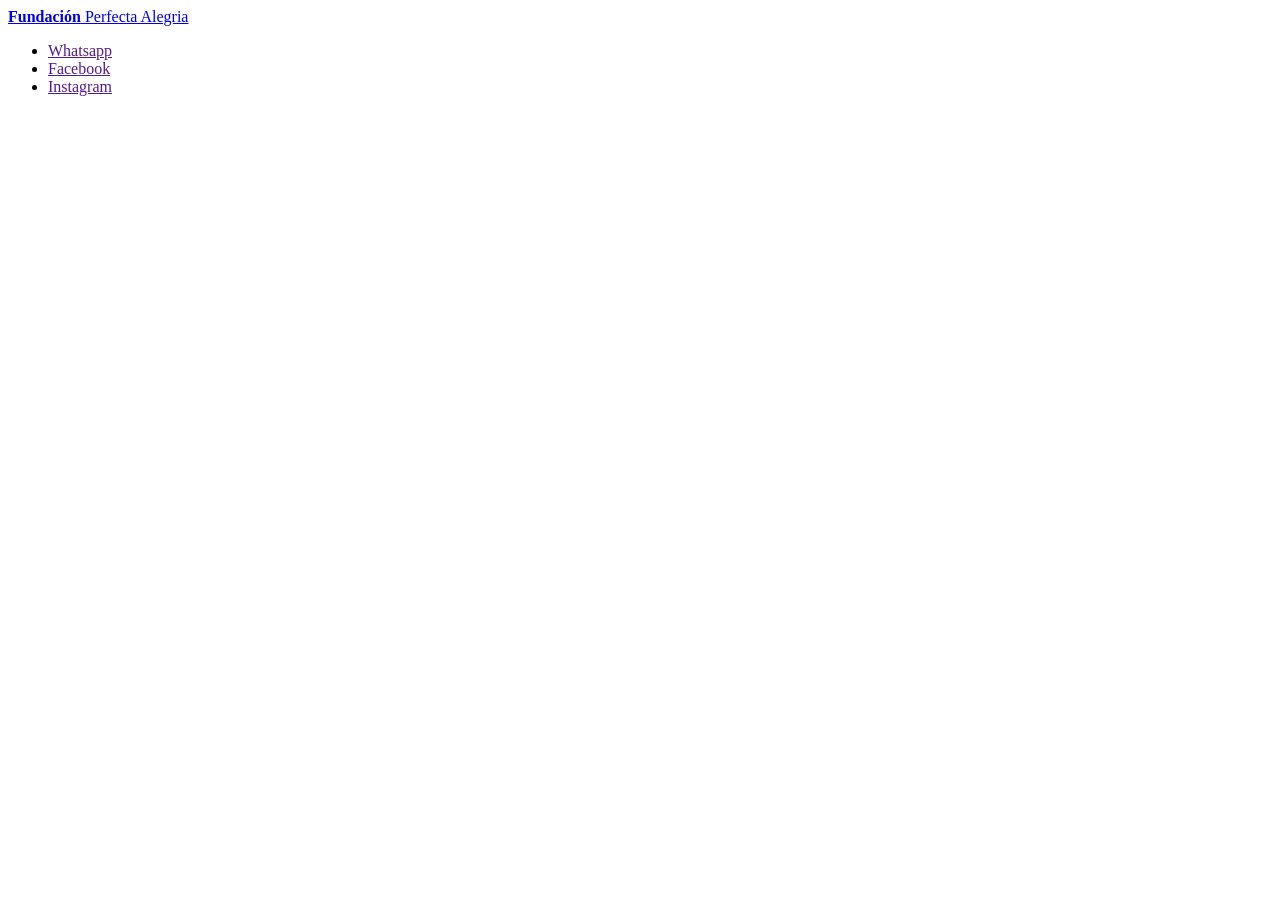
==== index.html @ 2b43d2d4 "Add index.html with header and social icons" ====
<!DOCTYPE html>
<html lang="en">

<head>
    <meta charset="UTF-8">
    <meta name="viewport" content="width=device-width, initial-scale=1.0">
    <title>Centro - Perfecta Alegria</title>
</head>

<body class="is-preload">
    <!-- Wrapper -->
    <div id="wrapper">
        <!-- Main -->
        <div id="main">
            <div class="inner">
                <!-- Header -->
                <header id="header">
                    <a href="index.html" class="logo"><strong>Fundación</strong> Perfecta Alegria</a>
                    <ul class="icons">
                        <li><a href=""
                                class="icon brands fa-whatsapp"><span class="label">Whatsapp</span></a></li>
                        <li><a href=""
                                class="icon brands fa-facebook-f"><span class="label">Facebook</span></a></li>
                        <li><a href=""
                                class="icon brands fa-instagram"><span class="label">Instagram</span></a></li>
                    </ul>
                </header>
            </div>
        </div>
    </div>
</body>

</html>
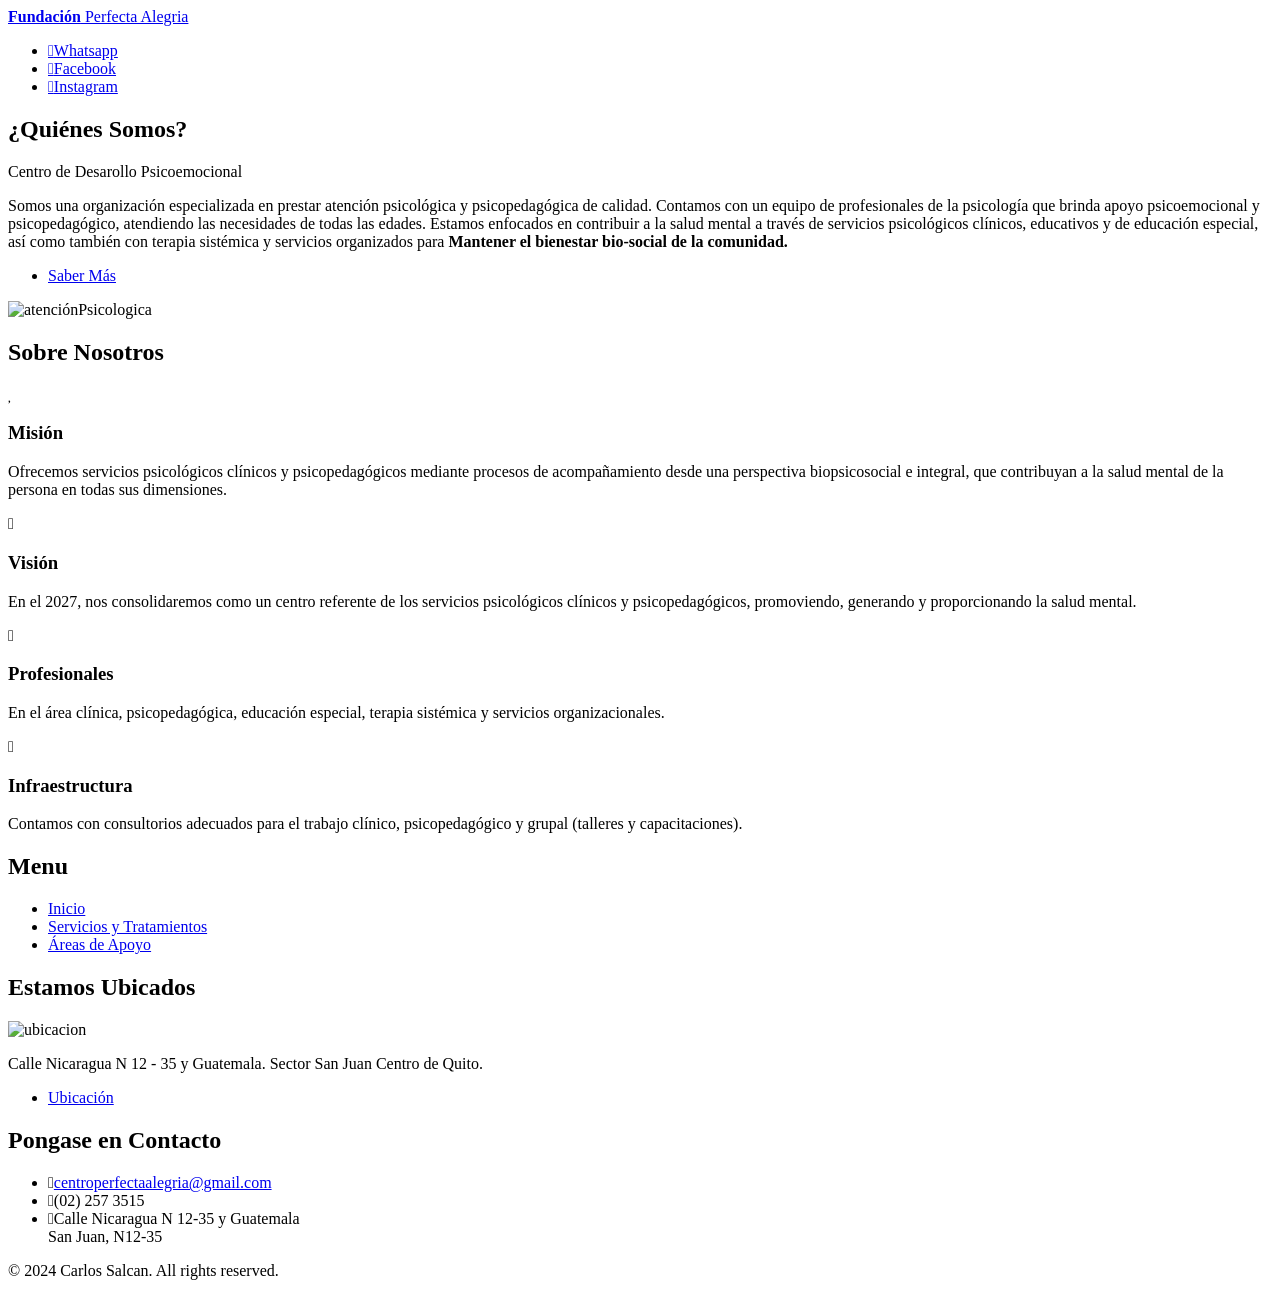
==== commit 21f5ecc7: "Add pages and update index. Add two new pages: generic.html (Servicios y Tratamientos) and elements." ====
--- a/index.html
+++ b/index.html
@@ -1,33 +1,148 @@
-<!DOCTYPE html>
-<html lang="en">
+<!DOCTYPE HTML>
+<html>
 
 <head>
-    <meta charset="UTF-8">
-    <meta name="viewport" content="width=device-width, initial-scale=1.0">
-    <title>Centro - Perfecta Alegria</title>
+	<title>Fundación Perfecta Alegria</title>
+	<meta charset="utf-8" />
+	<link rel="stylesheet" href="https://cdnjs.cloudflare.com/ajax/libs/font-awesome/6.0.0-beta3/css/all.min.css"
+		integrity="sha512-..." crossorigin="anonymous" />
 </head>
 
 <body class="is-preload">
-    <!-- Wrapper -->
-    <div id="wrapper">
-        <!-- Main -->
-        <div id="main">
-            <div class="inner">
-                <!-- Header -->
-                <header id="header">
-                    <a href="index.html" class="logo"><strong>Fundación</strong> Perfecta Alegria</a>
-                    <ul class="icons">
-                        <li><a href=""
-                                class="icon brands fa-whatsapp"><span class="label">Whatsapp</span></a></li>
-                        <li><a href=""
-                                class="icon brands fa-facebook-f"><span class="label">Facebook</span></a></li>
-                        <li><a href=""
-                                class="icon brands fa-instagram"><span class="label">Instagram</span></a></li>
-                    </ul>
-                </header>
-            </div>
-        </div>
-    </div>
+
+	<!-- Wrapper -->
+	<div id="wrapper">
+
+		<!-- Main -->
+		<div id="main">
+			<div class="inner">
+
+				<!-- Header -->
+				<header id="header">
+					<a href="index.html" class="logo"><strong>Fundación</strong> Perfecta Alegria</a>
+					<ul class="icons">
+						<li><a href="https://wa.me/593983833859?text=Hola, Deseo%20información%20sobre%20los%20servicios%20y%20tratamientos" class="icon brands fa-whatsapp"><span class="label">Whatsapp</span></a></li>
+						<li><a href="https://www.facebook.com/share/qtPUMJeGxg7x5H2y/?mibextid=qi2Omg " class="icon brands fa-facebook-f"><span class="label">Facebook</span></a></li>
+						<li><a href="https://www.instagram.com/centrolaperfectaalegria/" class="icon brands fa-instagram"><span class="label">Instagram</span></a></li>
+					</ul>
+				</header>
+
+				<!-- Banner -->
+				<section id="banner">
+					<div class="content">
+						<header>
+							<h1>¿Quiénes Somos?<br /></h1>
+							<p>Centro de Desarollo Psicoemocional</p>
+						</header>
+						<p>Somos una organización especializada en prestar atención psicológica y psicopedagógica de calidad. Contamos con un equipo de profesionales de la psicología que brinda apoyo psicoemocional y psicopedagógico, atendiendo las necesidades de todas las edades. Estamos enfocados en contribuir a la salud mental a través de servicios psicológicos clínicos, educativos y de educación especial, así como también con terapia sistémica y servicios organizados para  <strong>Mantener el bienestar bio-social de la comunidad.</strong>
+						</p>
+						<ul class="actions">
+							<li><a href="/assets/docs/PresentaciónCentroSanJuan.pdf" download="PresentaciónCentroSanJuan.pdf" class="button big">Saber Más</a></li>
+						</ul>
+					</div>
+					<span class="image object">
+						<img class="fundacion" src="img/image2.png" alt="atenciónPsicologica" />
+					</span>
+				</section>
+
+
+
+				<!-- Section -->
+				<section>
+					<header class="major">
+						<h2>Sobre Nosotros</h2>
+					</header>
+
+					<div class="features">
+						<article>
+							<span class="icon fa-heart"></span>
+							<div class="content">
+								<h3>Misión</h3>
+								<p>Ofrecemos servicios psicológicos clínicos y psicopedagógicos mediante procesos de acompañamiento desde una perspectiva biopsicosocial e integral, que contribuyan a la salud mental de la persona en todas sus dimensiones.</p>
+							</div>
+						</article>
+						<article>
+							<span class="icon solid fa-paper-plane"></span>
+							<div class="content">
+								<h3>Visión</h3>
+								<p>En el 2027, nos consolidaremos como un centro referente de los servicios psicológicos clínicos y psicopedagógicos, promoviendo, generando y proporcionando la salud mental.</p>
+							</div>
+						</article>
+						<article>
+							<span class="icon solid fa-signal"></span><!--fa-rocket-->
+							<div class="content">
+								<h3>Profesionales</h3>
+								<p>En el área clínica, psicopedagógica, educación especial, terapia sistémica y servicios organizacionales.</p>
+							</div>
+						</article>
+						<article>
+							<span class="icon solid fa-home"></span>
+							<div class="content">
+								<h3>Infraestructura</h3>
+								<p>Contamos con consultorios adecuados para el trabajo clínico, psicopedagógico y grupal (talleres y capacitaciones).</p>
+							</div>
+						</article>
+					</div>
+				</section>
+			</div>
+		</div>
+
+		<!-- Sidebar -->
+		<div id="sidebar">
+			<div class="inner">
+
+				<!-- Menu -->
+				<nav id="menu">
+					<header class="major">
+						<h2>Menu</h2>
+					</header>
+					<ul>
+						<li><a href="index.html">Inicio</a></li>
+						<li><a href="generic.html">Servicios y Tratamientos</a></li>
+						<li><a href="elements.html">Áreas de Apoyo</a></li>
+					</ul>
+				</nav>
+
+				<!-- Section -->
+				<section>
+					<header class="major">
+						<h2>Estamos Ubicados</h2>
+					</header>
+					<div class="mini-posts">
+						<article>
+							<a class="image">
+								<img class="ubicacion" src="img/image8.png" alt="ubicacion" />
+							</a>
+							<p>Calle Nicaragua N 12 - 35 y Guatemala. Sector San Juan Centro de Quito.</p>
+						</article>
+					</div>
+					<ul class="actions">
+						<li><a href="https://maps.app.goo.gl/jraVuEDHnThWTxjd9" class="button">Ubicación</a></li>
+					</ul>
+				</section>
+
+				<!-- Section -->
+				<section>
+					<header class="major">
+						<h2>Pongase en Contacto</h2>
+					</header>
+					<ul class="contact">
+						<li class="icon solid fa-envelope"><a href="#">centroperfectaalegria@gmail.com</a></li>
+						<li class="icon solid fa-phone">(02) 257 3515</li>
+						<li class="icon solid fa-home">Calle Nicaragua N 12-35 y Guatemala<br />
+							San Juan, N12-35</li>
+					</ul>
+				</section>
+
+				<!-- Footer -->
+				<footer id="footer">
+					<p class="copyright">&copy; 2024 Carlos Salcan. All rights reserved.
+					</p>
+				</footer>
+			</div>
+		</div>
+	</div>
+	
 </body>
 
 </html>
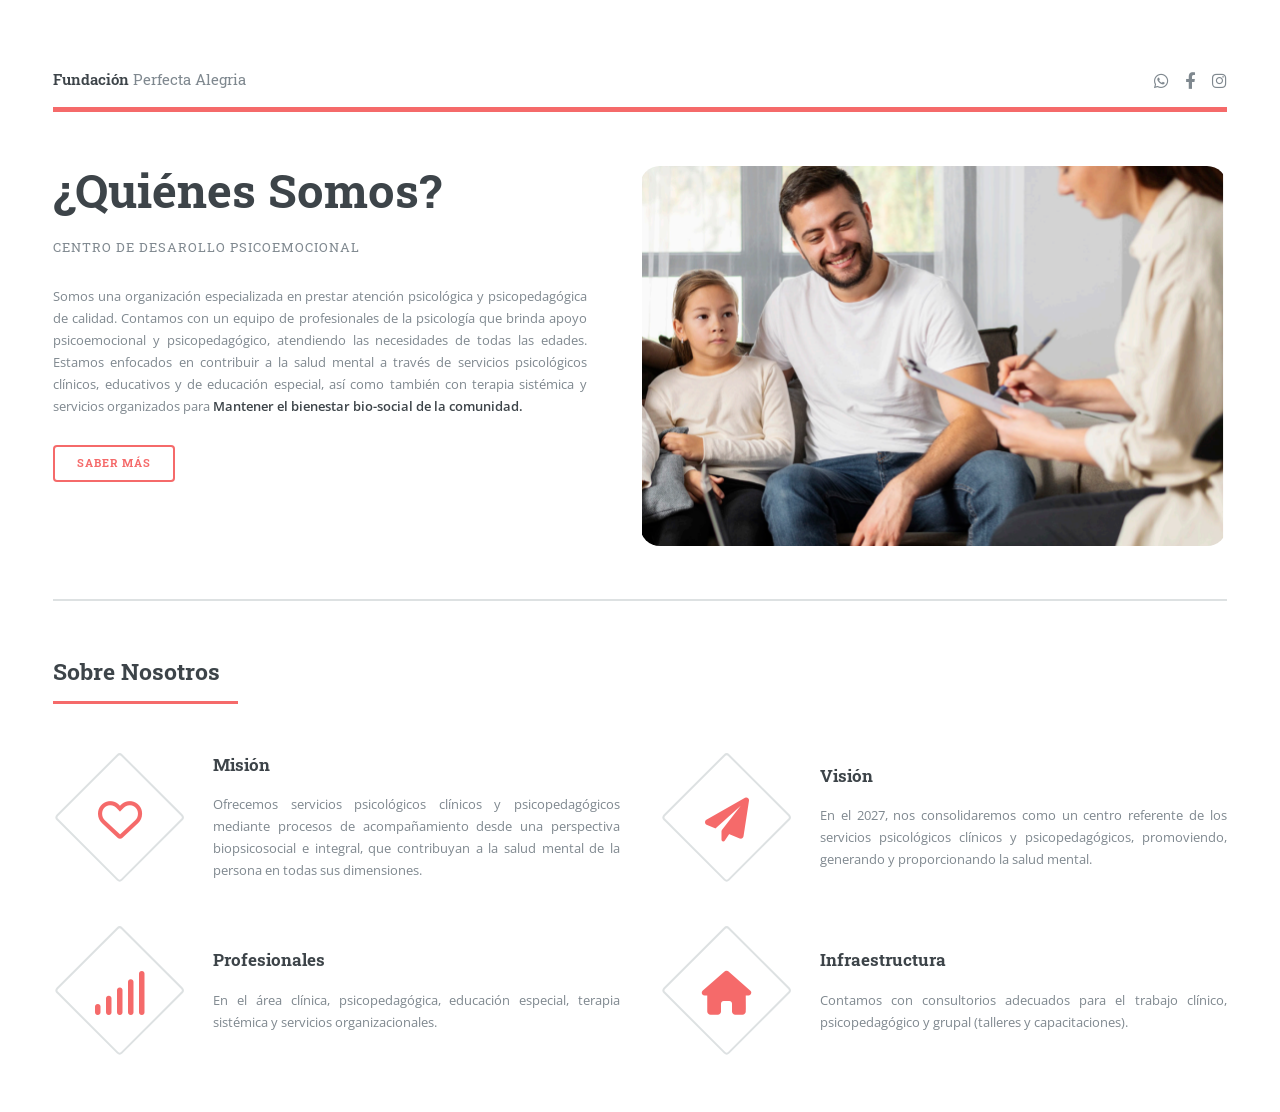
==== commit d549ce06: "Add styles and images and content tweaks. - Add a new global stylesheet containing layout, typograph" ====
--- a/index.html
+++ b/index.html
@@ -6,6 +6,9 @@
 	<meta charset="utf-8" />
 	<link rel="stylesheet" href="https://cdnjs.cloudflare.com/ajax/libs/font-awesome/6.0.0-beta3/css/all.min.css"
 		integrity="sha512-..." crossorigin="anonymous" />
+	<!-- Icon -->
+	<link rel="shortcut icon" href="img/image.ico" type="image/x-icon">
+	<link rel="stylesheet" href="assets/styles/main.css" />
 </head>
 
 <body class="is-preload">
@@ -21,9 +24,12 @@
 				<header id="header">
 					<a href="index.html" class="logo"><strong>Fundación</strong> Perfecta Alegria</a>
 					<ul class="icons">
-						<li><a href="https://wa.me/593983833859?text=Hola, Deseo%20información%20sobre%20los%20servicios%20y%20tratamientos" class="icon brands fa-whatsapp"><span class="label">Whatsapp</span></a></li>
-						<li><a href="https://www.facebook.com/share/qtPUMJeGxg7x5H2y/?mibextid=qi2Omg " class="icon brands fa-facebook-f"><span class="label">Facebook</span></a></li>
-						<li><a href="https://www.instagram.com/centrolaperfectaalegria/" class="icon brands fa-instagram"><span class="label">Instagram</span></a></li>
+						<li><a href="https://wa.me/593983833859?text=Hola, Deseo%20información%20sobre%20los%20servicios%20y%20tratamientos"
+								class="icon brands fa-whatsapp"><span class="label">Whatsapp</span></a></li>
+						<li><a href="https://www.facebook.com/share/qtPUMJeGxg7x5H2y/?mibextid=qi2Omg "
+								class="icon brands fa-facebook-f"><span class="label">Facebook</span></a></li>
+						<li><a href="https://www.instagram.com/centrolaperfectaalegria/"
+								class="icon brands fa-instagram"><span class="label">Instagram</span></a></li>
 					</ul>
 				</header>
 
@@ -34,10 +40,16 @@
 							<h1>¿Quiénes Somos?<br /></h1>
 							<p>Centro de Desarollo Psicoemocional</p>
 						</header>
-						<p>Somos una organización especializada en prestar atención psicológica y psicopedagógica de calidad. Contamos con un equipo de profesionales de la psicología que brinda apoyo psicoemocional y psicopedagógico, atendiendo las necesidades de todas las edades. Estamos enfocados en contribuir a la salud mental a través de servicios psicológicos clínicos, educativos y de educación especial, así como también con terapia sistémica y servicios organizados para  <strong>Mantener el bienestar bio-social de la comunidad.</strong>
+						<p>Somos una organización especializada en prestar atención psicológica y psicopedagógica de
+							calidad. Contamos con un equipo de profesionales de la psicología que brinda apoyo
+							psicoemocional y psicopedagógico, atendiendo las necesidades de todas las edades. Estamos
+							enfocados en contribuir a la salud mental a través de servicios psicológicos clínicos,
+							educativos y de educación especial, así como también con terapia sistémica y servicios
+							organizados para <strong>Mantener el bienestar bio-social de la comunidad.</strong>
 						</p>
 						<ul class="actions">
-							<li><a href="/assets/docs/PresentaciónCentroSanJuan.pdf" download="PresentaciónCentroSanJuan.pdf" class="button big">Saber Más</a></li>
+							<li><a href="/assets/docs/PresentaciónCentroSanJuan.pdf"
+									download="PresentaciónCentroSanJuan.pdf" class="button big">Saber Más</a></li>
 						</ul>
 					</div>
 					<span class="image object">
@@ -58,28 +70,34 @@
 							<span class="icon fa-heart"></span>
 							<div class="content">
 								<h3>Misión</h3>
-								<p>Ofrecemos servicios psicológicos clínicos y psicopedagógicos mediante procesos de acompañamiento desde una perspectiva biopsicosocial e integral, que contribuyan a la salud mental de la persona en todas sus dimensiones.</p>
+								<p>Ofrecemos servicios psicológicos clínicos y psicopedagógicos mediante procesos de
+									acompañamiento desde una perspectiva biopsicosocial e integral, que contribuyan a la
+									salud mental de la persona en todas sus dimensiones.</p>
 							</div>
 						</article>
 						<article>
 							<span class="icon solid fa-paper-plane"></span>
 							<div class="content">
 								<h3>Visión</h3>
-								<p>En el 2027, nos consolidaremos como un centro referente de los servicios psicológicos clínicos y psicopedagógicos, promoviendo, generando y proporcionando la salud mental.</p>
+								<p>En el 2027, nos consolidaremos como un centro referente de los servicios psicológicos
+									clínicos y psicopedagógicos, promoviendo, generando y proporcionando la salud
+									mental.</p>
 							</div>
 						</article>
 						<article>
 							<span class="icon solid fa-signal"></span><!--fa-rocket-->
 							<div class="content">
 								<h3>Profesionales</h3>
-								<p>En el área clínica, psicopedagógica, educación especial, terapia sistémica y servicios organizacionales.</p>
+								<p>En el área clínica, psicopedagógica, educación especial, terapia sistémica y
+									servicios organizacionales.</p>
 							</div>
 						</article>
 						<article>
 							<span class="icon solid fa-home"></span>
 							<div class="content">
 								<h3>Infraestructura</h3>
-								<p>Contamos con consultorios adecuados para el trabajo clínico, psicopedagógico y grupal (talleres y capacitaciones).</p>
+								<p>Contamos con consultorios adecuados para el trabajo clínico, psicopedagógico y grupal
+									(talleres y capacitaciones).</p>
 							</div>
 						</article>
 					</div>
@@ -142,7 +160,7 @@
 			</div>
 		</div>
 	</div>
-	
+
 </body>
 
 </html>
--- a/assets/styles/main.css
+++ b/assets/styles/main.css
@@ -0,0 +1,1465 @@
+@import url(fontawesome-all.min.css);
+@import url("https://fonts.googleapis.com/css?family=Open+Sans:400,600,400italic,600italic|Roboto+Slab:400,700");
+
+html,
+body,
+div,
+span,
+h1,
+h2,
+h3,
+h4,
+p,
+blockquote,
+a,
+strong,
+ul,
+li,
+table,
+tbody,
+thead,
+tr,
+th,
+td,
+article,
+footer,
+header,
+nav,
+section {
+  margin: 0;
+  padding: 0;
+  border: 0;
+  font-size: 100%;
+  font: inherit;
+  vertical-align: baseline;
+}
+
+article,
+aside,
+footer,
+header,
+menu,
+nav,
+section {
+  display: block;
+}
+
+body {
+  line-height: 1;
+}
+
+ol, ul {
+  list-style: none;
+}
+
+blockquote {
+  quotes: none;
+}
+
+blockquote:before, blockquote:after {
+  content: '';
+  content: none;
+}
+
+table {
+  border-collapse: collapse;
+  border-spacing: 0;
+}
+
+body {
+  -webkit-text-size-adjust: none;
+}
+
+/* Basic */
+@-ms-viewport {
+  width: device-width;
+}
+
+body {
+  -ms-overflow-style: scrollbar;
+}
+
+@media screen and (max-width: 480px) {
+  html,
+  body {
+    min-width: 320px;
+  }
+}
+
+html {
+  box-sizing: border-box;
+}
+
+*, *:before, *:after {
+  box-sizing: inherit;
+}
+
+body {
+  background: #ffffff;
+}
+
+body.is-preload *,
+body.is-preload *:before,
+body.is-preload *:after,
+body.is-resizing *,
+body.is-resizing *:before,
+body.is-resizing *:after {
+  -moz-animation: none !important;
+  -webkit-animation: none !important;
+  -ms-animation: none !important;
+  animation: none !important;
+  -moz-transition: none !important;
+  -webkit-transition: none !important;
+  -ms-transition: none !important;
+  transition: none !important;
+}
+
+/* Type */
+body {
+  color: #7f888f;
+  font-family: "Open Sans", sans-serif;
+  font-size: 13pt;
+  font-weight: 400;
+  line-height: 1.65;
+}
+
+@media screen and (max-width: 1680px) {
+  body {
+    font-size: 11pt;
+  }
+}
+
+@media screen and (max-width: 1280px) {
+  body {
+    font-size: 10pt;
+  }
+}
+
+@media screen and (max-width: 360px) {
+  body {
+    font-size: 9pt;
+  }
+}
+
+a {
+  -moz-transition: color 0.2s ease-in-out, border-bottom-color 0.2s ease-in-out;
+  -webkit-transition: color 0.2s ease-in-out, border-bottom-color 0.2s ease-in-out;
+  -ms-transition: color 0.2s ease-in-out, border-bottom-color 0.2s ease-in-out;
+  transition: color 0.2s ease-in-out, border-bottom-color 0.2s ease-in-out;
+  border-bottom: dotted 1px;
+  color: #f56a6a;
+  text-decoration: none;
+}
+
+a:hover {
+  border-bottom-color: #f56a6a;
+  color: #f56a6a !important;
+}
+
+a:hover strong {
+  color: inherit;
+}
+
+strong {
+  color: #3d4449;
+  font-weight: 600;
+}
+
+p {
+  margin: 0 0 2em 0;
+}
+
+h1,
+h2,
+h3,
+h4 {
+  color: #3d4449;
+  font-family: "Roboto Slab", serif;
+  font-weight: 700;
+  line-height: 1.5;
+  margin: 0 0 1em 0;
+}
+
+h1 a,
+h2 a,
+h3 a,
+h4 a {
+  color: inherit;
+  text-decoration: none;
+  border-bottom: 0;
+}
+
+h1 {
+  font-size: 4em;
+  margin: 0 0 0.5em 0;
+  line-height: 1.3;
+}
+
+h2 {
+  font-size: 1.75em;
+}
+
+h3 {
+  font-size: 1.25em;
+}
+
+h4 {
+  font-size: 1.1em;
+}
+
+@media screen and (max-width: 1680px) {
+  h1 {
+    font-size: 3.5em;
+  }
+}
+
+@media screen and (max-width: 980px) {
+  h1 {
+    font-size: 3.25em;
+  }
+}
+
+@media screen and (max-width: 736px) {
+  h1 {
+    font-size: 2em;
+    line-height: 1.4;
+  }
+
+  h2 {
+    font-size: 1.5em;
+  }
+}
+
+blockquote {
+  border-left: solid 3px rgba(210, 215, 217, 0.75);
+  font-style: italic;
+  margin: 0 0 2em 0;
+  padding: 0.5em 0 0.5em 2em;
+}
+
+hr {
+  border: 0;
+  border-bottom: solid 1px rgba(210, 215, 217, 0.75);
+  margin: 2em 0;
+}
+
+/* Section/Article */
+section.special,
+article.special {
+  text-align: center;
+}
+
+header p {
+  font-family: "Roboto Slab", serif;
+  font-size: 1em;
+  font-weight: 400;
+  letter-spacing: 0.075em;
+  margin-top: -0.5em;
+  text-transform: uppercase;
+}
+
+section p {
+  text-align: justify;
+}
+
+header.major> :last-child {
+  border-bottom: solid 3px #f56a6a;
+  display: inline-block;
+  margin: 0 0 2em 0;
+  padding: 0 0.75em 0.5em 0;
+}
+
+header.main> :last-child {
+  margin: 0 0 1em 0;
+}
+
+/* Icon */
+.icon {
+  text-decoration: none;
+  border-bottom: none;
+  position: relative;
+}
+
+.icon:before {
+  -moz-osx-font-smoothing: grayscale;
+  -webkit-font-smoothing: antialiased;
+  display: inline-block;
+  font-style: normal;
+  font-variant: normal;
+  text-rendering: auto;
+  line-height: 1;
+  text-transform: none !important;
+  font-family: 'Font Awesome 5 Free';
+  font-weight: 400;
+}
+
+.icon>.label {
+  display: none;
+}
+
+.icon:before {
+  line-height: inherit;
+}
+
+.icon.solid:before {
+  font-weight: 900;
+}
+
+.icon.brands:before {
+  font-family: 'Font Awesome 5 Brands';
+}
+
+/* Image */
+.image {
+  border-radius: 0.375em;
+  border: 0;
+  display: inline-block;
+  position: relative;
+}
+
+.servicio {
+  height: 425px;
+}
+
+#banner .image .fundacion {
+  height: 380px;
+  border-radius: 20px;
+}
+
+#sidebar .inner .mini-posts .image img {
+  margin-left: 15px;
+  max-height: 200px;
+  max-width: 250px;
+  border-radius: 30px;
+}
+
+.image img {
+  border-radius: 0.375em;
+  display: block;
+}
+
+.image.left, .image.right {
+  max-width: 40%;
+}
+
+.image.left img, .image.right img {
+  width: 100%;
+}
+
+.image.left {
+  float: left;
+  padding: 0 1.5em 1em 0;
+  top: 0.25em;
+}
+
+.image.right {
+  float: right;
+  padding: 0 0 1em 1.5em;
+  top: 0.25em;
+}
+
+.image.fit {
+  display: block;
+  margin: 0 0 2em 0;
+  width: 100%;
+}
+
+.image.fit img {
+  width: 100%;
+}
+
+.image.main {
+  display: block;
+  margin: 0 0 3em 0;
+  width: 100%;
+}
+
+.image.main img {
+  width: 100%;
+}
+
+a.image {
+  overflow: hidden;
+}
+
+/* List */
+.lista {
+  column-count: 2;
+  column-gap: 10px;
+}
+
+.lista ul {
+  padding: 0 10px;
+}
+
+.lista li {
+  margin-bottom: 10px;
+}
+
+.listas {
+  column-count: 3;
+  column-gap: 180px;
+}
+
+.listas li, .lista2, .lista3 {
+  margin-bottom: 10px;
+}
+
+.lista3 {
+  column-count: 2;
+  margin-left: 30px;
+}
+
+.lista3 li {
+  margin-bottom: 3px;
+}
+
+ol {
+  list-style: decimal;
+  margin: 0 0 2em 0;
+  padding-left: 1.25em;
+}
+
+ol li {
+  padding-left: 0.25em;
+}
+
+ul {
+  list-style: disc;
+  margin: 0 0 2em 0;
+  padding-left: 1em;
+}
+
+ul li {
+  padding-left: 0.5em;
+}
+
+ul.alt {
+  list-style: none;
+  padding-left: 0;
+}
+
+ul.alt li {
+  border-top: solid 1px rgba(210, 215, 217, 0.75);
+  padding: 0.5em 0;
+}
+
+ul.alt li:first-child {
+  border-top: 0;
+  padding-top: 0;
+}
+
+dl {
+  margin: 0 0 2em 0;
+}
+
+/* Actions */
+ul.actions {
+  display: -moz-flex;
+  display: -webkit-flex;
+  display: -ms-flex;
+  display: flex;
+  cursor: default;
+  list-style: none;
+  margin-left: -1em;
+  padding-left: 0;
+}
+
+ul.actions li {
+  padding: 0 0 0 1em;
+  vertical-align: middle;
+}
+
+/* Icons */
+ul.icons {
+  cursor: default;
+  list-style: none;
+  padding-left: 0;
+}
+
+ul.icons li {
+  display: inline-block;
+  padding: 0 1em 0 0;
+}
+
+ul.icons li:last-child {
+  padding-right: 0;
+}
+
+ul.icons li .icon {
+  color: inherit;
+}
+
+ul.icons li .icon:before {
+  font-size: 1.25em;
+}
+
+/* Contact */
+ul.contact {
+  list-style: none;
+  padding: 0;
+}
+
+ul.contact li {
+  text-decoration: none;
+  border-top: solid 1px rgba(210, 215, 217, 0.75);
+  margin: 1.5em 0 0 0;
+  padding: 1.5em 0 0 3em;
+  position: relative;
+}
+
+ul.contact li:before {
+  -moz-osx-font-smoothing: grayscale;
+  -webkit-font-smoothing: antialiased;
+  display: inline-block;
+  font-style: normal;
+  font-variant: normal;
+  text-rendering: auto;
+  line-height: 1;
+  text-transform: none !important;
+  font-family: 'Font Awesome 5 Free';
+  font-weight: 400;
+}
+
+ul.contact li:before {
+  color: #f56a6a;
+  display: inline-block;
+  font-size: 1.5em;
+  height: 1.125em;
+  left: 0;
+  line-height: 1.125em;
+  position: absolute;
+  text-align: center;
+  top: 1em;
+  width: 1.5em;
+}
+
+ul.contact li:first-child {
+  border-top: 0;
+  margin-top: 0;
+  padding-top: 0;
+}
+
+ul.contact li:first-child:before {
+  top: 0;
+}
+
+ul.contact li a {
+  color: inherit;
+}
+
+/* Box */
+.box {
+  border-radius: 0.375em;
+  border: solid 1px rgba(210, 215, 217, 0.75);
+  margin-bottom: 2em;
+  padding: 1.5em;
+}
+
+.box> :last-child,
+.box> :last-child> :last-child,
+.box> :last-child> :last-child> :last-child {
+  margin-bottom: 0;
+}
+
+.box.alt {
+  border: 0;
+  border-radius: 0;
+  padding: 0;
+}
+
+/* Table */
+.table-wrapper {
+  -webkit-overflow-scrolling: touch;
+  overflow-x: auto;
+}
+
+table {
+  margin: 0 0 2em 0;
+  width: 100%;
+}
+
+table tr th{
+  background-color: #912d2d;
+  color: white;
+}
+
+table tr {
+  background-color: rgb(255, 185, 55);
+  color: black;
+}
+
+table td:nth-child(2) {
+  border-left: 1px solid black;
+  border-right: 1px solid black;
+}
+
+table td:nth-child(1) {
+  width: 230px;
+}
+
+table td:nth-child(2) {
+  width: 450px;
+}
+
+table tbody tr{
+  border: solid 1px rgba(210, 215, 217, 0.75);
+  border-left: 0;
+  border-right: 0;
+}
+
+table tbody tr:nth-child(2n + 1) {
+  background-color: rgba(230, 235, 237, 0.25);
+}
+
+table td {
+  padding: 0.75em 0.75em;
+}
+
+table th {
+  color: #3d4449;
+  font-size: 0.9em;
+  font-weight: 600;
+  padding: 0.75em;
+  text-align: center;
+}
+
+table thead {
+  border-bottom: solid 3px rgba(210, 215, 217, 0.75);
+}
+
+table tfoot {
+  border-top: solid 3px rgba(210, 215, 217, 0.75);
+}
+
+/* Button */
+input[type="submit"],
+input[type="reset"],
+input[type="button"],
+button, .button {
+  -moz-appearance: none;
+  -webkit-appearance: none;
+  -ms-appearance: none;
+  appearance: none;
+  -moz-transition: background-color 0.2s ease-in-out, color 0.2s ease-in-out;
+  -webkit-transition: background-color 0.2s ease-in-out, color 0.2s ease-in-out;
+  -ms-transition: background-color 0.2s ease-in-out, color 0.2s ease-in-out;
+  transition: background-color 0.2s ease-in-out, color 0.2s ease-in-out;
+  background-color: transparent;
+  border-radius: 0.375em;
+  border: 0;
+  box-shadow: inset 0 0 0 2px #f56a6a;
+  color: #f56a6a !important;
+  cursor: pointer;
+  display: inline-block;
+  font-family: "Roboto Slab", serif;
+  font-size: 0.8em;
+  font-weight: 700;
+  height: 3.5em;
+  letter-spacing: 0.075em;
+  line-height: 3.5em;
+  padding: 0 2.25em;
+  text-align: center;
+  text-decoration: none;
+  text-transform: uppercase;
+  white-space: nowrap;
+}
+
+button:hover,
+.button:hover {
+  background-color: rgba(245, 106, 106, 0.24);
+}
+
+button:active,
+.button:active {
+  background-color: rgba(245, 106, 106, 0.24);
+  color: #ffffff;
+}
+
+button.icon:before,
+.button.icon:before {
+  margin-right: 0.5em;
+}
+
+button.fit,
+.button.fit {
+  width: 100%;
+}
+
+button.small,
+.button.small {
+  font-size: 0.6em;
+}
+
+button.large,
+.button.large {
+  font-size: 1em;
+  height: 3.65em;
+  line-height: 3.65em;
+}
+
+button.primary,
+.button.primary {
+  background-color: #f56a6a;
+  box-shadow: none;
+  color: #ffffff !important;
+}
+
+button.primary:hover,
+.button.primary:hover {
+  background-color: #f67878;
+}
+
+button.primary:active,
+.button.primary:active {
+  background-color: #f45c5c;
+}
+
+button.disabled,
+button:disabled,
+.button.disabled,
+.button:disabled {
+  pointer-events: none;
+  opacity: 0.25;
+}
+
+/* Features */
+.features {
+  display: -moz-flex;
+  display: -webkit-flex;
+  display: -ms-flex;
+  display: flex;
+  -moz-flex-wrap: wrap;
+  -webkit-flex-wrap: wrap;
+  -ms-flex-wrap: wrap;
+  flex-wrap: wrap;
+  margin: 0 0 2em -3em;
+  width: calc(100% + 3em);
+}
+
+.features article {
+  -moz-align-items: center;
+  -webkit-align-items: center;
+  -ms-align-items: center;
+  align-items: center;
+  display: -moz-flex;
+  display: -webkit-flex;
+  display: -ms-flex;
+  display: flex;
+  margin: 0 0 3em 3em;
+  position: relative;
+  width: calc(50% - 3em);
+}
+
+.features article .content p {
+  text-align: justify;
+}
+
+.features article:nth-child(2n - 1) {
+  margin-right: 1.5em;
+}
+
+.features article:nth-child(2n) {
+  margin-left: 1.5em;
+}
+
+.features article:nth-last-child(1),
+.features article:nth-last-child(2) {
+  margin-bottom: 0;
+}
+
+.features article .icon {
+  -moz-flex-grow: 0;
+  -webkit-flex-grow: 0;
+  -ms-flex-grow: 0;
+  flex-grow: 0;
+  -moz-flex-shrink: 0;
+  -webkit-flex-shrink: 0;
+  -ms-flex-shrink: 0;
+  flex-shrink: 0;
+  display: block;
+  height: 10em;
+  line-height: 10em;
+  margin: 0 2em 0 0;
+  text-align: center;
+  width: 10em;
+}
+
+.features article .icon:before {
+  color: #f56a6a;
+  font-size: 2.75rem;
+  position: relative;
+  top: 0.05em;
+}
+
+.features article .icon:after {
+  -moz-transform: rotate(45deg);
+  -webkit-transform: rotate(45deg);
+  -ms-transform: rotate(45deg);
+  transform: rotate(45deg);
+  border-radius: 0.25rem;
+  border: solid 2px rgba(210, 215, 217, 0.75);
+  content: '';
+  display: block;
+  height: 7em;
+  left: 50%;
+  margin: -3.5em 0 0 -3.5em;
+  position: absolute;
+  top: 50%;
+  width: 7em;
+}
+
+.features article .content {
+  -moz-flex-grow: 1;
+  -webkit-flex-grow: 1;
+  -ms-flex-grow: 1;
+  flex-grow: 1;
+  -moz-flex-shrink: 1;
+  -webkit-flex-shrink: 1;
+  -ms-flex-shrink: 1;
+  flex-shrink: 1;
+  width: 100%;
+}
+
+.features article .content> :last-child {
+  margin-bottom: 0;
+}
+
+@media screen and (max-width: 980px) {
+  .features {
+    margin: 0 0 2em 0;
+    width: 100%;
+  }
+
+  .features article {
+    margin: 0 0 3em 0;
+    width: 100%;
+  }
+
+  .features article:nth-child(2n - 1) {
+    margin-right: 0;
+  }
+
+  .features article:nth-child(2n) {
+    margin-left: 0;
+  }
+
+  .features article:nth-last-child(1),
+  .features article:nth-last-child(2) {
+    margin-bottom: 3em;
+  }
+
+  .features article:last-child {
+    margin-bottom: 0;
+  }
+
+  .features article .icon {
+    height: 8em;
+    line-height: 8em;
+    width: 8em;
+  }
+
+  .features article .icon:before {
+    font-size: 2.25rem;
+  }
+
+  .features article .icon:after {
+    height: 6em;
+    margin: -3em 0 0 -3em;
+    width: 6em;
+  }
+}
+
+@media screen and (max-width: 480px) {
+  .features article {
+    -moz-flex-direction: column;
+    -webkit-flex-direction: column;
+    -ms-flex-direction: column;
+    flex-direction: column;
+    -moz-align-items: -moz-flex-start;
+    -webkit-align-items: -webkit-flex-start;
+    -ms-align-items: -ms-flex-start;
+    align-items: flex-start;
+  }
+
+  .features article .icon {
+    height: 6em;
+    line-height: 6em;
+    margin: 0 0 1.5em 0;
+    width: 6em;
+  }
+
+  .features article .icon:before {
+    font-size: 1.5rem;
+  }
+
+  .features article .icon:after {
+    height: 4em;
+    margin: -2em 0 0 -2em;
+    width: 4em;
+  }
+}
+
+@media screen and (max-width: 480px) {
+  .features article .icon:before {
+    font-size: 1.25rem;
+  }
+}
+
+/* Wrapper */
+#wrapper {
+  display: -moz-flex;
+  display: -webkit-flex;
+  display: -ms-flex;
+  display: flex;
+  -moz-flex-direction: row-reverse;
+  -webkit-flex-direction: row-reverse;
+  -ms-flex-direction: row-reverse;
+  flex-direction: row-reverse;
+  min-height: 100vh;
+}
+
+/* Main */
+#main {
+  -moz-flex-grow: 1;
+  -webkit-flex-grow: 1;
+  -ms-flex-grow: 1;
+  flex-grow: 1;
+  -moz-flex-shrink: 1;
+  -webkit-flex-shrink: 1;
+  -ms-flex-shrink: 1;
+  flex-shrink: 1;
+  width: 100%;
+}
+
+#main>.inner {
+  padding: 0 6em 0.1em 6em;
+  margin: 0 auto;
+  max-width: 110em;
+}
+
+#main>.inner>section {
+  padding: 6em 0 4em 0;
+  border-top: solid 2px rgba(210, 215, 217, 0.75);
+}
+
+#main>.inner>section:first-of-type {
+  border-top: 0 !important;
+}
+
+@media screen and (max-width: 1680px) {
+  #main>.inner {
+    padding: 0 5em 0.1em 5em;
+  }
+
+  #main>.inner>section {
+    padding: 5em 0 1rem 0;
+  }
+}
+
+@media screen and (max-width: 1280px) {
+  #main>.inner {
+    padding: 0 4em 0.1em 4em;
+  }
+
+  #main>.inner>section {
+    padding: 4em 0 2em 0;
+  }
+}
+
+@media screen and (max-width: 736px) {
+  #main>.inner {
+    padding: 0 2em 0.1em 2em;
+  }
+
+  #main>.inner>section {
+    padding: 3em 0 1em 0;
+  }
+}
+
+/* Sidebar */
+#sidebar {
+  -moz-flex-grow: 0;
+  -webkit-flex-grow: 0;
+  -ms-flex-grow: 0;
+  flex-grow: 0;
+  -moz-flex-shrink: 0;
+  -webkit-flex-shrink: 0;
+  -ms-flex-shrink: 0;
+  flex-shrink: 0;
+  -moz-transition: margin-left 0.5s ease, box-shadow 0.5s ease;
+  -webkit-transition: margin-left 0.5s ease, box-shadow 0.5s ease;
+  -ms-transition: margin-left 0.5s ease, box-shadow 0.5s ease;
+  transition: margin-left 0.5s ease, box-shadow 0.5s ease;
+  background-color: #f5f6f7;
+  font-size: 0.9em;
+  position: relative;
+  width: 26em;
+}
+
+#sidebar h2 {
+  font-size: 1.38889em;
+}
+
+#sidebar>.inner {
+  padding: 2.22222em 2.22222em 2.44444em 2.22222em;
+  position: relative;
+  width: 26em;
+}
+
+#sidebar>.inner>* {
+  border-bottom: solid 2px rgba(210, 215, 217, 0.75);
+  margin: 0 0 3.5em 0;
+  padding: 0 0 3.5em 0;
+}
+
+#sidebar>.inner>*> :last-child {
+  margin-bottom: 0;
+}
+
+#sidebar>.inner>*:last-child {
+  border-bottom: 0;
+  margin-bottom: 0;
+  padding-bottom: 0;
+}
+
+#sidebar>.inner>.alt {
+  background-color: #eff1f2;
+  border-bottom: 0;
+  margin: -2.22222em 0 4.44444em -2.22222em;
+  padding: 2.22222em;
+  width: calc(100% + 4.44444em);
+}
+
+#sidebar .toggle {
+  text-decoration: none;
+  -moz-transition: left 0.5s ease;
+  -webkit-transition: left 0.5s ease;
+  -ms-transition: left 0.5s ease;
+  transition: left 0.5s ease;
+  -webkit-tap-highlight-color: rgba(255, 255, 255, 0);
+  border: 0;
+  display: block;
+  height: 7.5em;
+  left: 26em;
+  line-height: 7.5em;
+  outline: 0;
+  overflow: hidden;
+  position: absolute;
+  text-align: center;
+  text-indent: -15em;
+  white-space: nowrap;
+  top: 0;
+  width: 6em;
+  z-index: 10000;
+}
+
+#sidebar .toggle:before {
+  -moz-osx-font-smoothing: grayscale;
+  -webkit-font-smoothing: antialiased;
+  display: inline-block;
+  font-style: normal;
+  font-variant: normal;
+  text-rendering: auto;
+  line-height: 1;
+  text-transform: none !important;
+  font-family: 'Font Awesome 5 Free';
+  font-weight: 900;
+}
+
+#sidebar .toggle:before {
+  content: '\f0c9';
+  font-size: 2rem;
+  height: inherit;
+  left: 0;
+  line-height: inherit;
+  position: absolute;
+  text-indent: 0;
+  top: 0;
+  width: inherit;
+}
+
+#sidebar.inactive {
+  margin-left: -26em;
+}
+
+@media screen and (max-width: 1680px) {
+  #sidebar {
+    width: 24em;
+  }
+
+  #sidebar>.inner {
+    padding: 1.66667em 1.66667em 1.33333em 1.66667em;
+    width: 24em;
+  }
+
+  #sidebar>.inner>.alt {
+    margin: -1.66667em 0 3.33333em -1.66667em;
+    padding: 1.66667em;
+    width: calc(100% + 3.33333em);
+  }
+
+  #sidebar .toggle {
+    height: 6.25em;
+    left: 24em;
+    line-height: 6.25em;
+    text-indent: 5em;
+    width: 5em;
+  }
+
+  #sidebar .toggle:before {
+    font-size: 1.5rem;
+  }
+
+  #sidebar.inactive {
+    margin-left: -24em;
+  }
+}
+
+@media screen and (max-width: 1280px) {
+  #sidebar {
+    box-shadow: 0 0 5em 0 rgba(0, 0, 0, 0.175);
+    height: 100%;
+    left: 0;
+    position: fixed;
+    top: 0;
+    z-index: 10000;
+  }
+
+  #sidebar.inactive {
+    box-shadow: none;
+  }
+
+  #sidebar>.inner {
+    -webkit-overflow-scrolling: touch;
+    height: 100%;
+    left: 0;
+    overflow-x: hidden;
+    overflow-y: auto;
+    position: absolute;
+    top: 0;
+  }
+
+  #sidebar>.inner:after {
+    content: '';
+    display: block;
+    height: 4em;
+    width: 100%;
+  }
+
+  #sidebar .toggle {
+    text-indent: 6em;
+    width: 6em;
+  }
+
+  #sidebar .toggle:before {
+    font-size: 1.5rem;
+    margin-left: -0.4375em;
+  }
+
+  body.is-preload #sidebar {
+    display: none;
+  }
+}
+
+@media screen and (max-width: 736px) {
+  #sidebar .toggle {
+    text-indent: 7.25em;
+    width: 7.25em;
+  }
+
+  #sidebar .toggle:before {
+    color: #7f888f;
+    margin-left: -0.0625em;
+    margin-top: -0.25em;
+    font-size: 1.1rem;
+    z-index: 1;
+  }
+
+  #sidebar .toggle:after {
+    background: rgba(222, 225, 226, 0.75);
+    border-radius: 0.375em;
+    content: '';
+    height: 3.5em;
+    left: 1em;
+    position: absolute;
+    top: 1em;
+    width: 5em;
+  }
+}
+
+/* Header */
+#header {
+  display: -moz-flex;
+  display: -webkit-flex;
+  display: -ms-flex;
+  display: flex;
+  border-bottom: solid 5px #f56a6a;
+  padding: 6em 0 1em 0;
+  position: relative;
+}
+
+#header>* {
+  -moz-flex: 1;
+  -webkit-flex: 1;
+  -ms-flex: 1;
+  flex: 1;
+  margin-bottom: 0;
+}
+
+#header .logo {
+  border-bottom: 0;
+  color: inherit;
+  font-family: "Roboto Slab", serif;
+  font-size: 1.125em;
+}
+
+#header .icons {
+  text-align: right;
+}
+
+@media screen and (max-width: 1680px) {
+  #header {
+    padding-top: 5em;
+  }
+}
+
+@media screen and (max-width: 736px) {
+  #header {
+    padding-top: 6.5em;
+  }
+
+  #header .logo {
+    font-size: 1.25em;
+    margin: 0;
+  }
+
+  #header .icons {
+    height: 5em;
+    line-height: 5em;
+    position: absolute;
+    right: -0.5em;
+    top: 0;
+  }
+}
+
+/* Banner */
+#banner {
+  padding: 6em 0 1em 0;
+  display: -moz-flex;
+  display: -webkit-flex;
+  display: -ms-flex;
+  display: flex;
+}
+
+#banner h1 {
+  margin-top: -0.125em;
+}
+
+#banner p {
+  /*=======*/
+  text-align: justify;
+}
+
+#banner .content {
+  -moz-flex-grow: 1;
+  -webkit-flex-grow: 1;
+  -ms-flex-grow: 1;
+  flex-grow: 1;
+  -moz-flex-shrink: 1;
+  -webkit-flex-shrink: 1;
+  -ms-flex-shrink: 1;
+  flex-shrink: 1;
+  width: 50%;
+}
+
+#banner .image {
+  -moz-flex-grow: 0;
+  -webkit-flex-grow: 0;
+  -ms-flex-grow: 0;
+  flex-grow: 0;
+  -moz-flex-shrink: 0;
+  -webkit-flex-shrink: 0;
+  -ms-flex-shrink: 0;
+  flex-shrink: 0;
+  display: block;
+  margin: 0 0 2em 4em;
+  width: 50%;
+}
+
+#banner .image img {
+  height: 100%;
+  -moz-object-fit: cover;
+  -webkit-object-fit: cover;
+  -ms-object-fit: cover;
+  object-fit: cover;
+  -moz-object-position: center;
+  -webkit-object-position: center;
+  -ms-object-position: center;
+  object-position: center;
+  width: 100%;
+}
+
+@media screen and (orientation: portrait) {
+  #banner {
+    -moz-flex-direction: column-reverse;
+    -webkit-flex-direction: column-reverse;
+    -ms-flex-direction: column-reverse;
+    flex-direction: column-reverse;
+  }
+
+  #banner h1 br {
+    display: none;
+  }
+
+  #banner .content {
+    -moz-flex-grow: 0;
+    -webkit-flex-grow: 0;
+    -ms-flex-grow: 0;
+    flex-grow: 0;
+    -moz-flex-shrink: 0;
+    -webkit-flex-shrink: 0;
+    -ms-flex-shrink: 0;
+    flex-shrink: 0;
+    width: 100%;
+  }
+
+  #banner .image {
+    -moz-flex-grow: 0;
+    -webkit-flex-grow: 0;
+    -ms-flex-grow: 0;
+    flex-grow: 0;
+    -moz-flex-shrink: 0;
+    -webkit-flex-shrink: 0;
+    -ms-flex-shrink: 0;
+    flex-shrink: 0;
+    margin: 0 0 4em 0;
+    height: 25em;
+    max-height: 50vh;
+    min-height: 18em;
+    width: 100%;
+  }
+}
+
+@media screen and (orientation: portrait) and (max-width: 480px) {
+  #banner .image {
+    max-height: 35vh;
+  }
+}
+
+/* Footer */
+#footer .copyright {
+  color: #9fa3a6;
+  font-size: 0.9em;
+}
+
+#footer .copyright a {
+  color: inherit;
+}
+
+/* Menu */
+#menu ul {
+  -moz-user-select: none;
+  -webkit-user-select: none;
+  -ms-user-select: none;
+  user-select: none;
+  color: #3d4449;
+  font-family: "Roboto Slab", serif;
+  font-weight: 400;
+  letter-spacing: 0.075em;
+  list-style: none;
+  margin-bottom: 0;
+  text-transform: uppercase;
+}
+
+#menu ul a,
+#menu ul span {
+  border-bottom: 0;
+  color: inherit;
+  cursor: pointer;
+  display: block;
+  font-size: 0.9em;
+  padding: 0.625em 0 0 0;
+}
+
+#menu ul a:hover,
+#menu ul span:hover {
+  color: #f56a6a;
+}
+
+#menu ul a.opener,
+#menu ul span.opener {
+  -moz-transition: color 0.2s ease-in-out;
+  -webkit-transition: color 0.2s ease-in-out;
+  -ms-transition: color 0.2s ease-in-out;
+  transition: color 0.2s ease-in-out;
+  text-decoration: none;
+  -webkit-tap-highlight-color: rgba(255, 255, 255, 0);
+  position: relative;
+}
+
+#menu ul a.opener:before,
+#menu ul span.opener:before {
+  -moz-osx-font-smoothing: grayscale;
+  -webkit-font-smoothing: antialiased;
+  display: inline-block;
+  font-style: normal;
+  font-variant: normal;
+  text-rendering: auto;
+  line-height: 1;
+  text-transform: none !important;
+  font-family: 'Font Awesome 5 Free';
+  font-weight: 900;
+}
+
+#menu ul a.opener:before,
+#menu ul span.opener:before {
+  -moz-transition: color 0.2s ease-in-out, -moz-transform 0.2s ease-in-out;
+  -webkit-transition: color 0.2s ease-in-out, -webkit-transform 0.2s ease-in-out;
+  -ms-transition: color 0.2s ease-in-out, -ms-transform 0.2s ease-in-out;
+  transition: color 0.2s ease-in-out, transform 0.2s ease-in-out;
+  color: #9fa3a6;
+  content: '\f078';
+  position: absolute;
+  right: 0;
+}
+
+#menu ul a.opener:hover:before,
+#menu ul span.opener:hover:before {
+  color: #f56a6a;
+}
+
+#menu ul a.opener.active+ul,
+#menu ul span.opener.active+ul {
+  display: block;
+}
+
+#menu ul a.opener.active:before,
+#menu ul span.opener.active:before {
+  -moz-transform: rotate(-180deg);
+  -webkit-transform: rotate(-180deg);
+  -ms-transform: rotate(-180deg);
+  transform: rotate(-180deg);
+}
+
+#menu>ul>li {
+  border-top: solid 1px rgba(210, 215, 217, 0.75);
+  margin: 0.5em 0 0 0;
+  padding: 0.5em 0 0 0;
+}
+
+#menu>ul>li>ul {
+  color: #9fa3a6;
+  display: none;
+  margin: 0.5em 0 0 0;
+  padding-left: 1em;
+}
+
+#menu>ul>li>ul a,
+#menu>ul>li>ul span {
+  font-size: 0.8em;
+}
+
+#menu>ul>li>ul>li {
+  margin: 0.125em 0 0 0;
+}
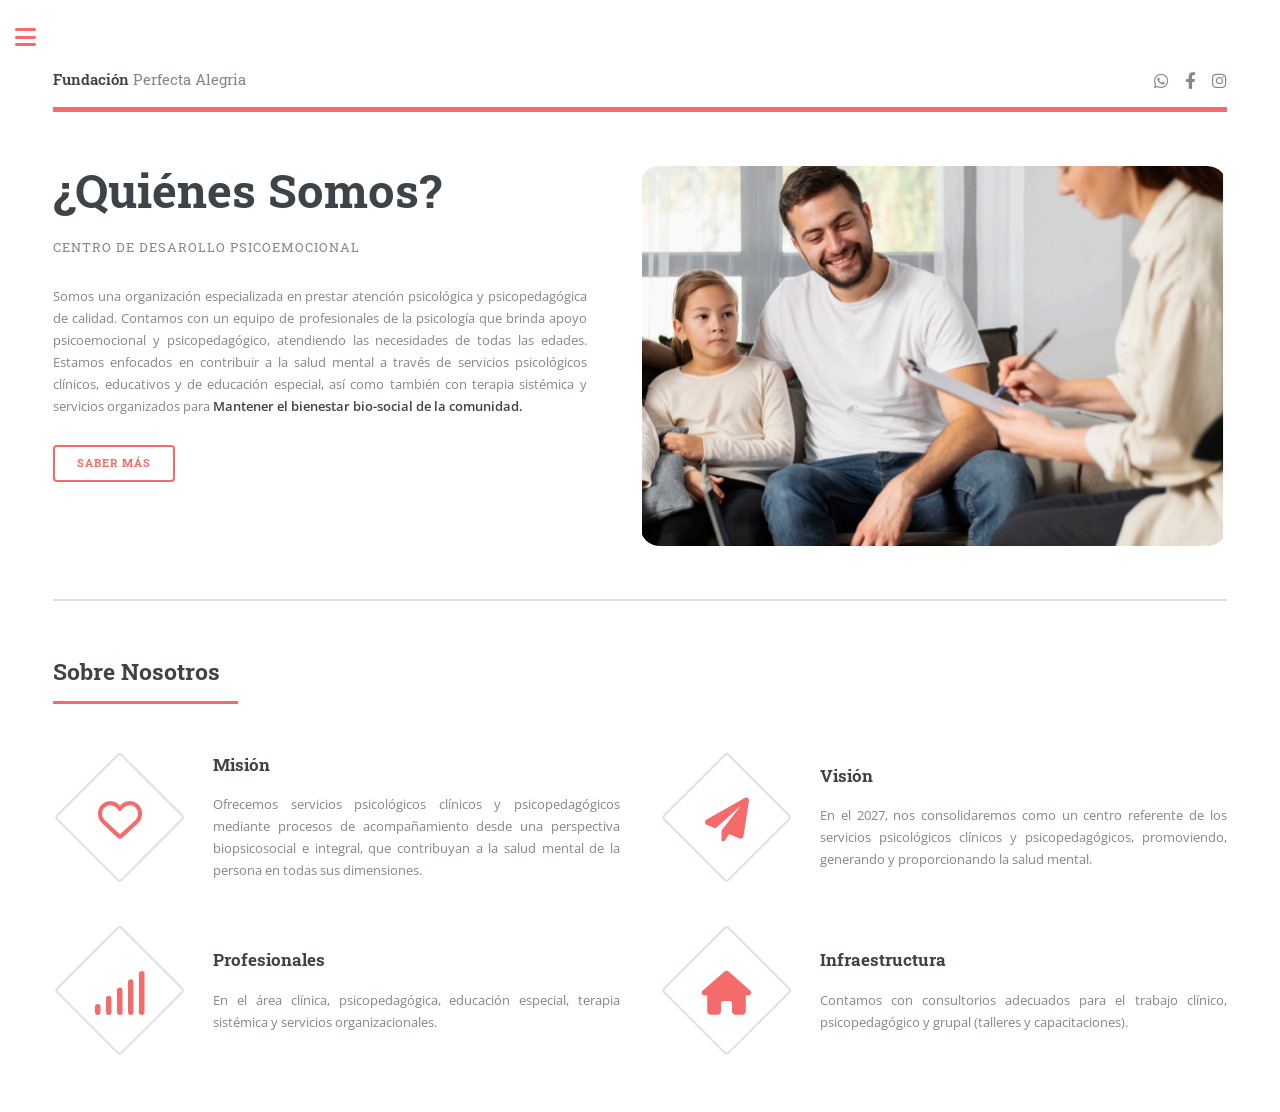
==== commit 6b1d521f: "Add JS libraries and update site assets - Add minified JavaScript vendor files and include a present" ====
--- a/index.html
+++ b/index.html
@@ -6,20 +6,17 @@
 	<meta charset="utf-8" />
 	<link rel="stylesheet" href="https://cdnjs.cloudflare.com/ajax/libs/font-awesome/6.0.0-beta3/css/all.min.css"
 		integrity="sha512-..." crossorigin="anonymous" />
-	<!-- Icon -->
+	<!-- Icono -->
 	<link rel="shortcut icon" href="img/image.ico" type="image/x-icon">
 	<link rel="stylesheet" href="assets/styles/main.css" />
 </head>
 
 <body class="is-preload">
-
 	<!-- Wrapper -->
 	<div id="wrapper">
-
 		<!-- Main -->
 		<div id="main">
 			<div class="inner">
-
 				<!-- Header -->
 				<header id="header">
 					<a href="index.html" class="logo"><strong>Fundación</strong> Perfecta Alegria</a>
@@ -56,8 +53,6 @@
 						<img class="fundacion" src="img/image2.png" alt="atenciónPsicologica" />
 					</span>
 				</section>
-
-
 
 				<!-- Section -->
 				<section>
@@ -154,13 +149,23 @@
 
 				<!-- Footer -->
 				<footer id="footer">
-					<p class="copyright">&copy; 2024 Carlos Salcan. All rights reserved.
+					<p class="copyright">
+						&copy; 2024 Centro Perfecta Alegría. Todos los derechos reservados. <br>
+						Desarrollado por <strong>Carlos Salcan</strong> |
+						<span style="font-size: 0.8em;">Diseño base por <a href="https://html5up.net"
+								target="_blank">HTML5 UP</a></span>
 					</p>
 				</footer>
 			</div>
 		</div>
 	</div>
 
+	<!-- Scripts -->
+	<script src="assets/js/breakpoints.min.js"></script>
+	<script src="assets/js/browser.min.js"></script>
+	<script src="assets/js/jquery.min.js"></script>
+	<script src="assets/js/main.js"></script>
+	<script src="assets/js/util.js"></script>
 </body>
 
 </html>
--- a/assets/styles/main.css
+++ b/assets/styles/main.css
@@ -48,7 +48,8 @@
   line-height: 1;
 }
 
-ol, ul {
+ol,
+ul {
   list-style: none;
 }
 
@@ -56,7 +57,8 @@
   quotes: none;
 }
 
-blockquote:before, blockquote:after {
+blockquote:before,
+blockquote:after {
   content: '';
   content: none;
 }
@@ -80,6 +82,7 @@
 }
 
 @media screen and (max-width: 480px) {
+
   html,
   body {
     min-width: 320px;
@@ -90,7 +93,9 @@
   box-sizing: border-box;
 }
 
-*, *:before, *:after {
+*,
+*:before,
+*:after {
   box-sizing: inherit;
 }
 
@@ -338,11 +343,13 @@
   display: block;
 }
 
-.image.left, .image.right {
+.image.left,
+.image.right {
   max-width: 40%;
 }
 
-.image.left img, .image.right img {
+.image.left img,
+.image.right img {
   width: 100%;
 }
 
@@ -401,7 +408,9 @@
   column-gap: 180px;
 }
 
-.listas li, .lista2, .lista3 {
+.listas li,
+.lista2,
+.lista3 {
   margin-bottom: 10px;
 }
 
@@ -579,7 +588,7 @@
   width: 100%;
 }
 
-table tr th{
+table tr th {
   background-color: #912d2d;
   color: white;
 }
@@ -602,7 +611,7 @@
   width: 450px;
 }
 
-table tbody tr{
+table tbody tr {
   border: solid 1px rgba(210, 215, 217, 0.75);
   border-left: 0;
   border-right: 0;
@@ -636,7 +645,8 @@
 input[type="submit"],
 input[type="reset"],
 input[type="button"],
-button, .button {
+button,
+.button {
   -moz-appearance: none;
   -webkit-appearance: none;
   -ms-appearance: none;
@@ -1462,4 +1472,4 @@
 
 #menu>ul>li>ul>li {
   margin: 0.125em 0 0 0;
-}
+}
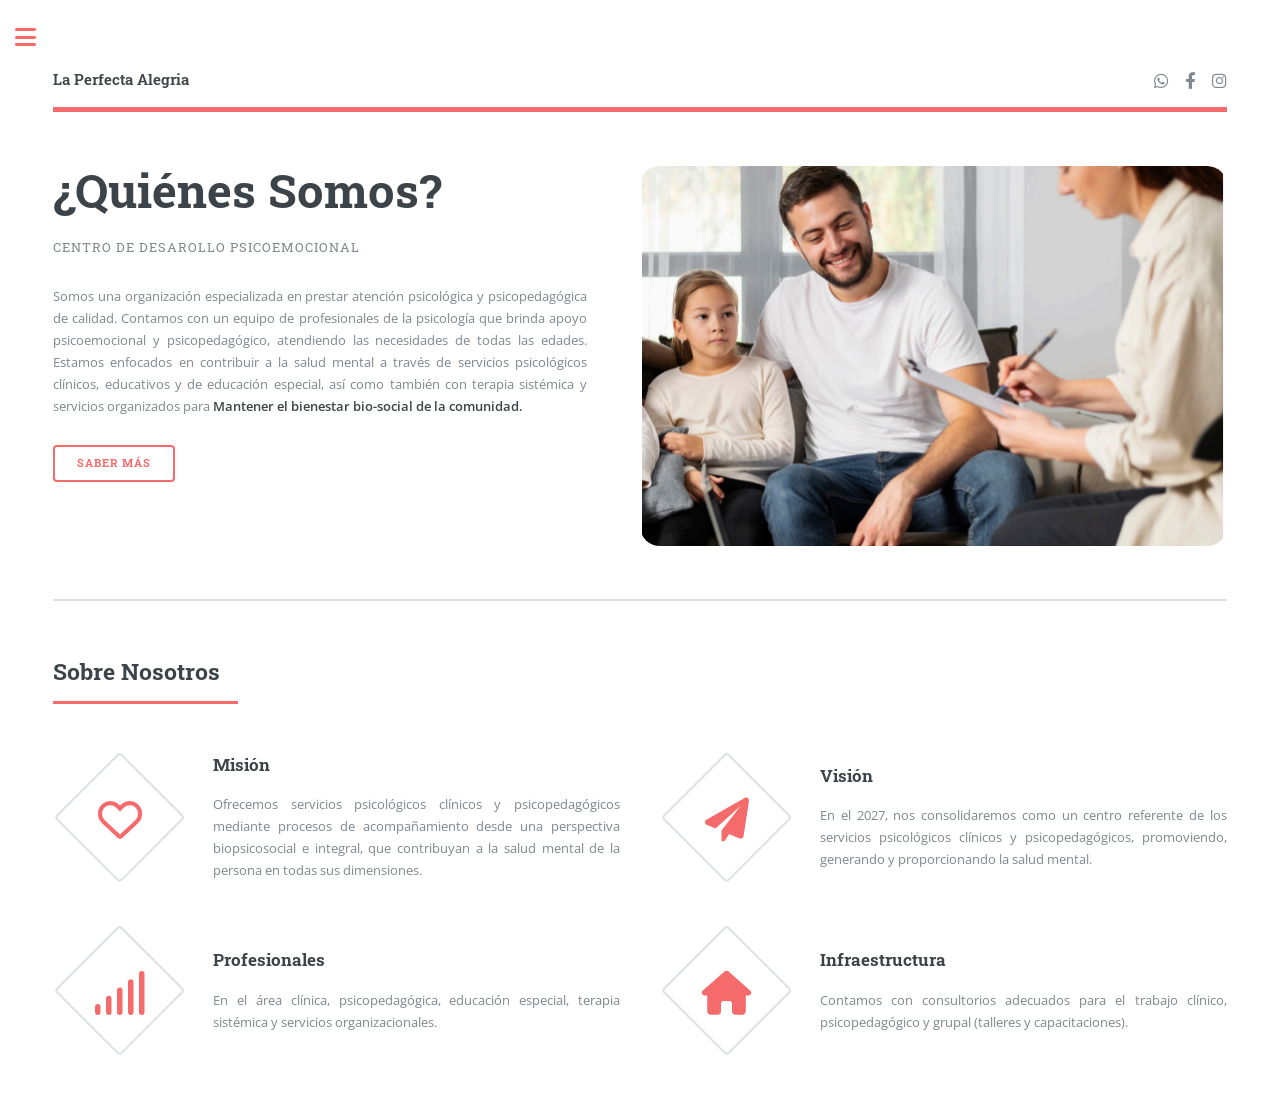
==== commit f77b47a9: "Update site titles, meta tags and header logo Tweak the header branding text from to reflect updated" ====
--- a/index.html
+++ b/index.html
@@ -2,13 +2,17 @@
 <html>
 
 <head>
-	<title>Fundación Perfecta Alegria</title>
 	<meta charset="utf-8" />
 	<link rel="stylesheet" href="https://cdnjs.cloudflare.com/ajax/libs/font-awesome/6.0.0-beta3/css/all.min.css"
 		integrity="sha512-..." crossorigin="anonymous" />
 	<!-- Icono -->
 	<link rel="shortcut icon" href="img/image.ico" type="image/x-icon">
 	<link rel="stylesheet" href="assets/styles/main.css" />
+	<title>Centro Perfecta Alegría | Bienestar Psicoemocional en Quito</title>
+	<meta name="description"
+		content="Servicios psicológicos clínicos y psicopedagógicos integrales para niños, jóvenes y adultos en Quito. Enfoque biopsicosocial de alta calidad.">
+	<meta name="keywords"
+		content="psicología, psicopedagogía, salud mental Quito, terapia infantil, bienestar emocional">
 </head>
 
 <body class="is-preload">
@@ -19,7 +23,7 @@
 			<div class="inner">
 				<!-- Header -->
 				<header id="header">
-					<a href="index.html" class="logo"><strong>Fundación</strong> Perfecta Alegria</a>
+					<a href="index.html" class="logo"><strong> La Perfecta Alegria</strong></a>
 					<ul class="icons">
 						<li><a href="https://wa.me/593983833859?text=Hola, Deseo%20información%20sobre%20los%20servicios%20y%20tratamientos"
 								class="icon brands fa-whatsapp"><span class="label">Whatsapp</span></a></li>
